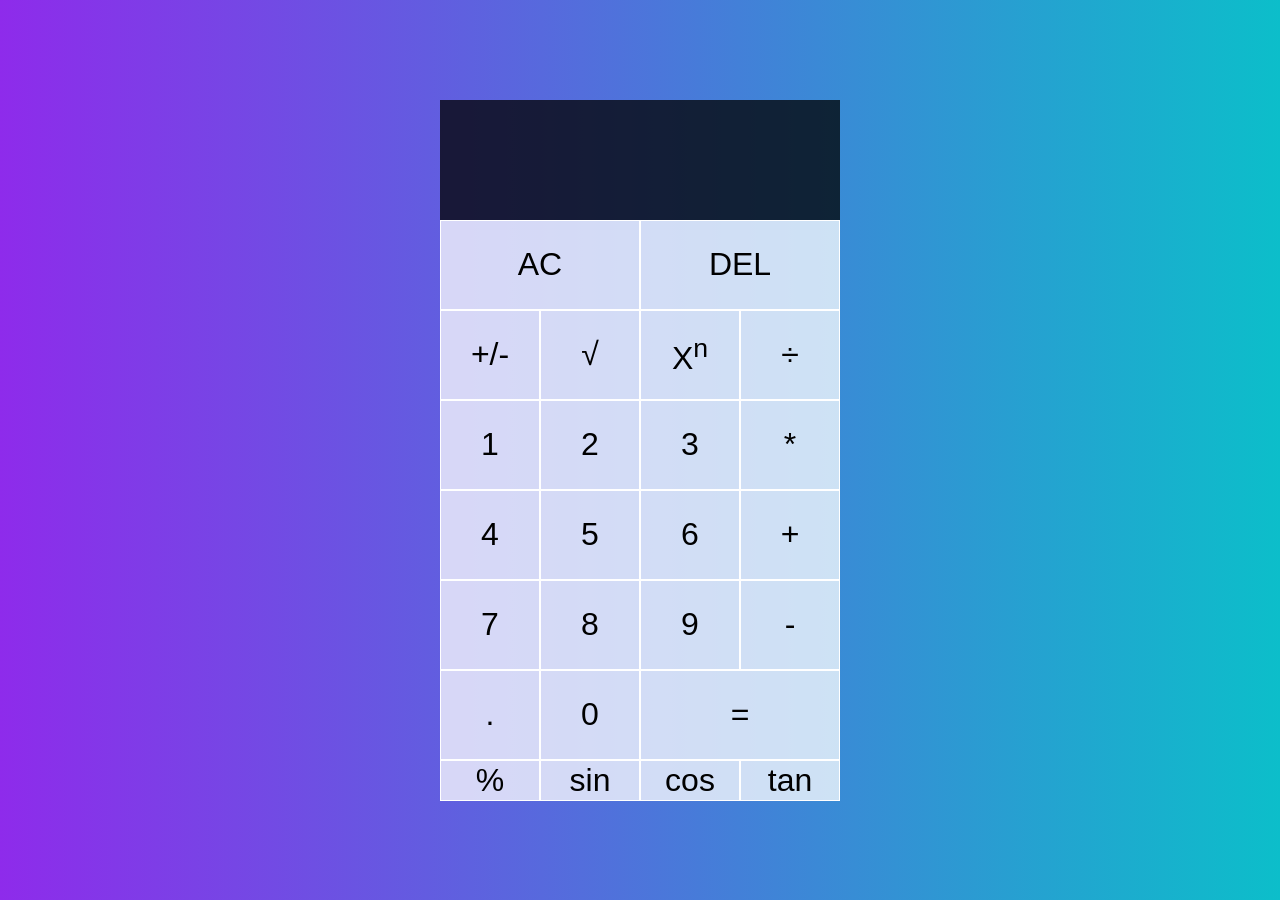
==== index.html @ 8bc2b149 "calc" ====
<!DOCTYPE html>
<html lang="en">
  <head>
    <meta charset="UTF-8" />
    <meta name="viewport" content="width=device-width, initial-scale=1.0" />
    <meta http-equiv="X-UA-Compatible" content="ie=edge" />
    <title>Calculator</title>
    <link href="./style.css" rel="stylesheet" />
    
  </head>
  <body>
    <div class="calculator-grid">
      <div class="output">
        <div data-previous-operand class="previous-operand"></div>
        <div data-current-operand class="current-operand"></div>
      </div>
      <button data-all-clear class="span-two">AC</button>
      <button data-delete class="span-two">DEL</button>
      <button data-change-negative class="tooltip">
        +/-
        <span class="tooltiptext"
          >Меняет положительное число на отрицательное и обратно. Сначала вводим
          число</span
        >
      </button>
      <button data-sqrt>√</button>
      <button data-operation>X<sup>n</sup></button>
      <button data-operation>÷</button>
      <button data-number>1</button>
      <button data-number>2</button>
      <button data-number>3</button>
      <button data-operation>*</button>
      <button data-number>4</button>
      <button data-number>5</button>
      <button data-number>6</button>
      <button data-operation>+</button>
      <button data-number>7</button>
      <button data-number>8</button>
      <button data-number>9</button>
      <button data-operation>-</button>
      <button data-number>.</button>
      <button data-number>0</button>
      <button data-equals class="span-two">=</button>
      <button data-operation="%">%</button>
      <button data-operation="sin">sin</button>
      <button data-operation="cos">cos</button>
      <button data-operation="tan">tan</button>
    </div>
  </body>
  <script src="./script.js" defer></script>
</html>
---- style.css ----
*,
*::before,
*::after {
  box-sizing: border-box;
  font-family: Gotham Rounded, sans-serif;
  font-weight: normal;
}

body {
  padding: 0;
  margin: 0;
  background: linear-gradient(to right, #8e2beb, #0cbeca);
}

.calculator-grid {
  display: grid;
  justify-content: center;
  align-content: center;
  min-height: 100vh;
  grid-template-columns: repeat(4, 100px);
  grid-template-rows: minmax(120px, auto) repeat(6, 90px);
}

.calculator-grid > button {
  cursor: pointer;
  font-size: 2rem;
  border: 1px solid white;
  outline: none;
  background-color: rgba(255, 255, 255, 0.75);
}

.calculator-grid > button:hover {
  background-color: rgba(255, 255, 255, 0.9);
}

.span-two {
  grid-column: span 2;
}

.output {
  grid-column: 1 / -1;
  background-color: rgba(0, 0, 0, 0.75);
  display: flex;
  align-items: flex-end;
  justify-content: space-around;
  flex-direction: column;
  padding: 10px;
  word-wrap: break-word;
  word-break: break-all;
}

.output .previous-operand {
  color: rgba(255, 255, 255, 0.75);
  font-size: 1.5rem;
}

.output .current-operand {
  color: white;
  font-size: 2.5rem;
}

.tooltip {
  position: relative;
}

.tooltip .tooltiptext {
  visibility: hidden;
  width: auto;
  background-color: #fff;
  color: #000;
  padding: 5px 0;
  border-radius: 6px;
  right: 105%;
  position: absolute;
  z-index: 1;
  font-size: 1rem;
}

.tooltip:hover .tooltiptext {
  visibility: visible;
}
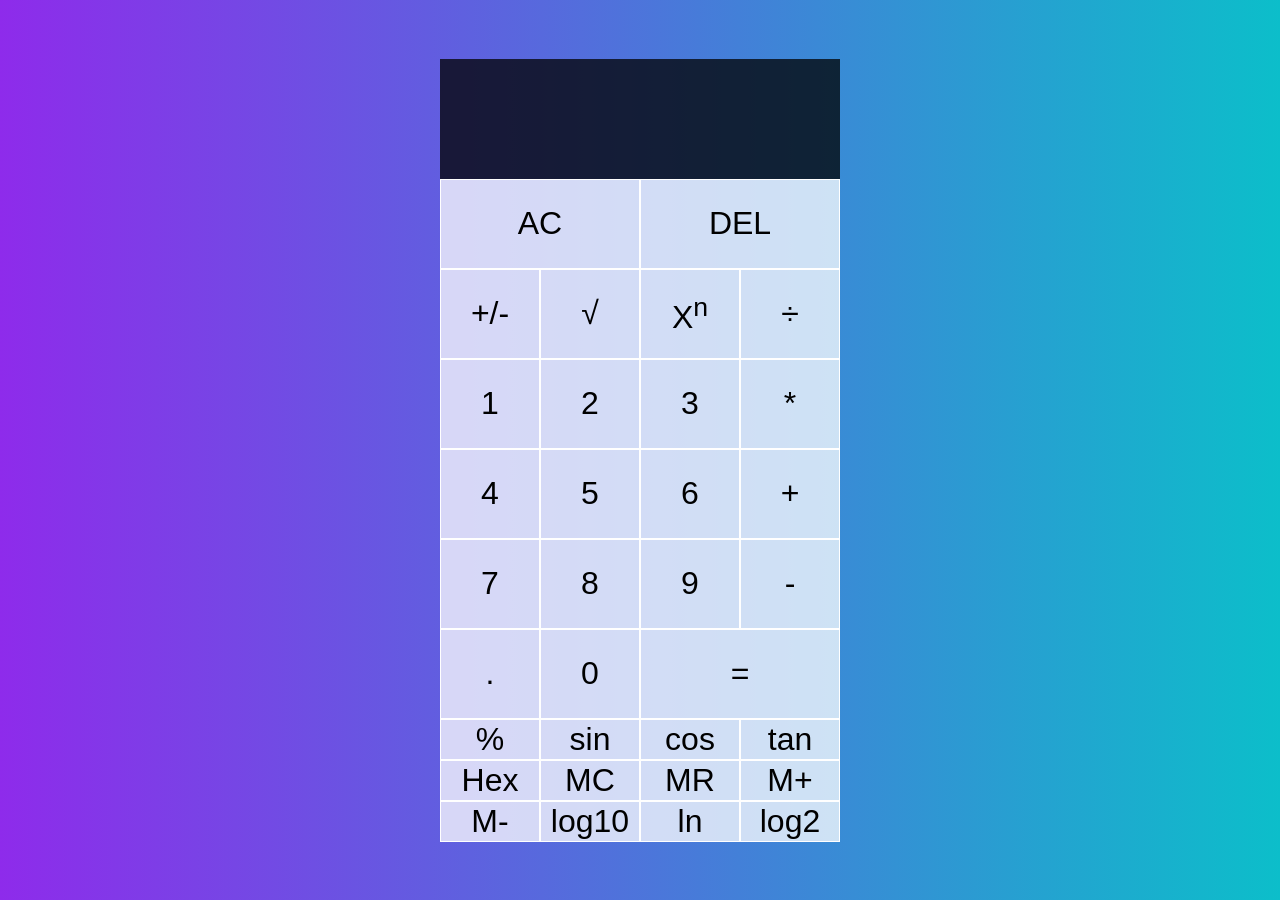
==== commit 4b70c3be: "merge" ====
--- a/index.html
+++ b/index.html
@@ -45,6 +45,15 @@
       <button data-operation="sin">sin</button>
       <button data-operation="cos">cos</button>
       <button data-operation="tan">tan</button>
+      <button data-hex>Hex</button>
+      <button data-memory-clear>MC</button>
+<button data-memory-recall>MR</button>
+<button data-memory-add>M+</button>
+<button data-memory-subtract>M-</button>
+<button data-log10>log10</button>
+<button data-ln>ln</button>
+<button data-log2>log2</button>
+
     </div>
   </body>
   <script src="./script.js" defer></script>
